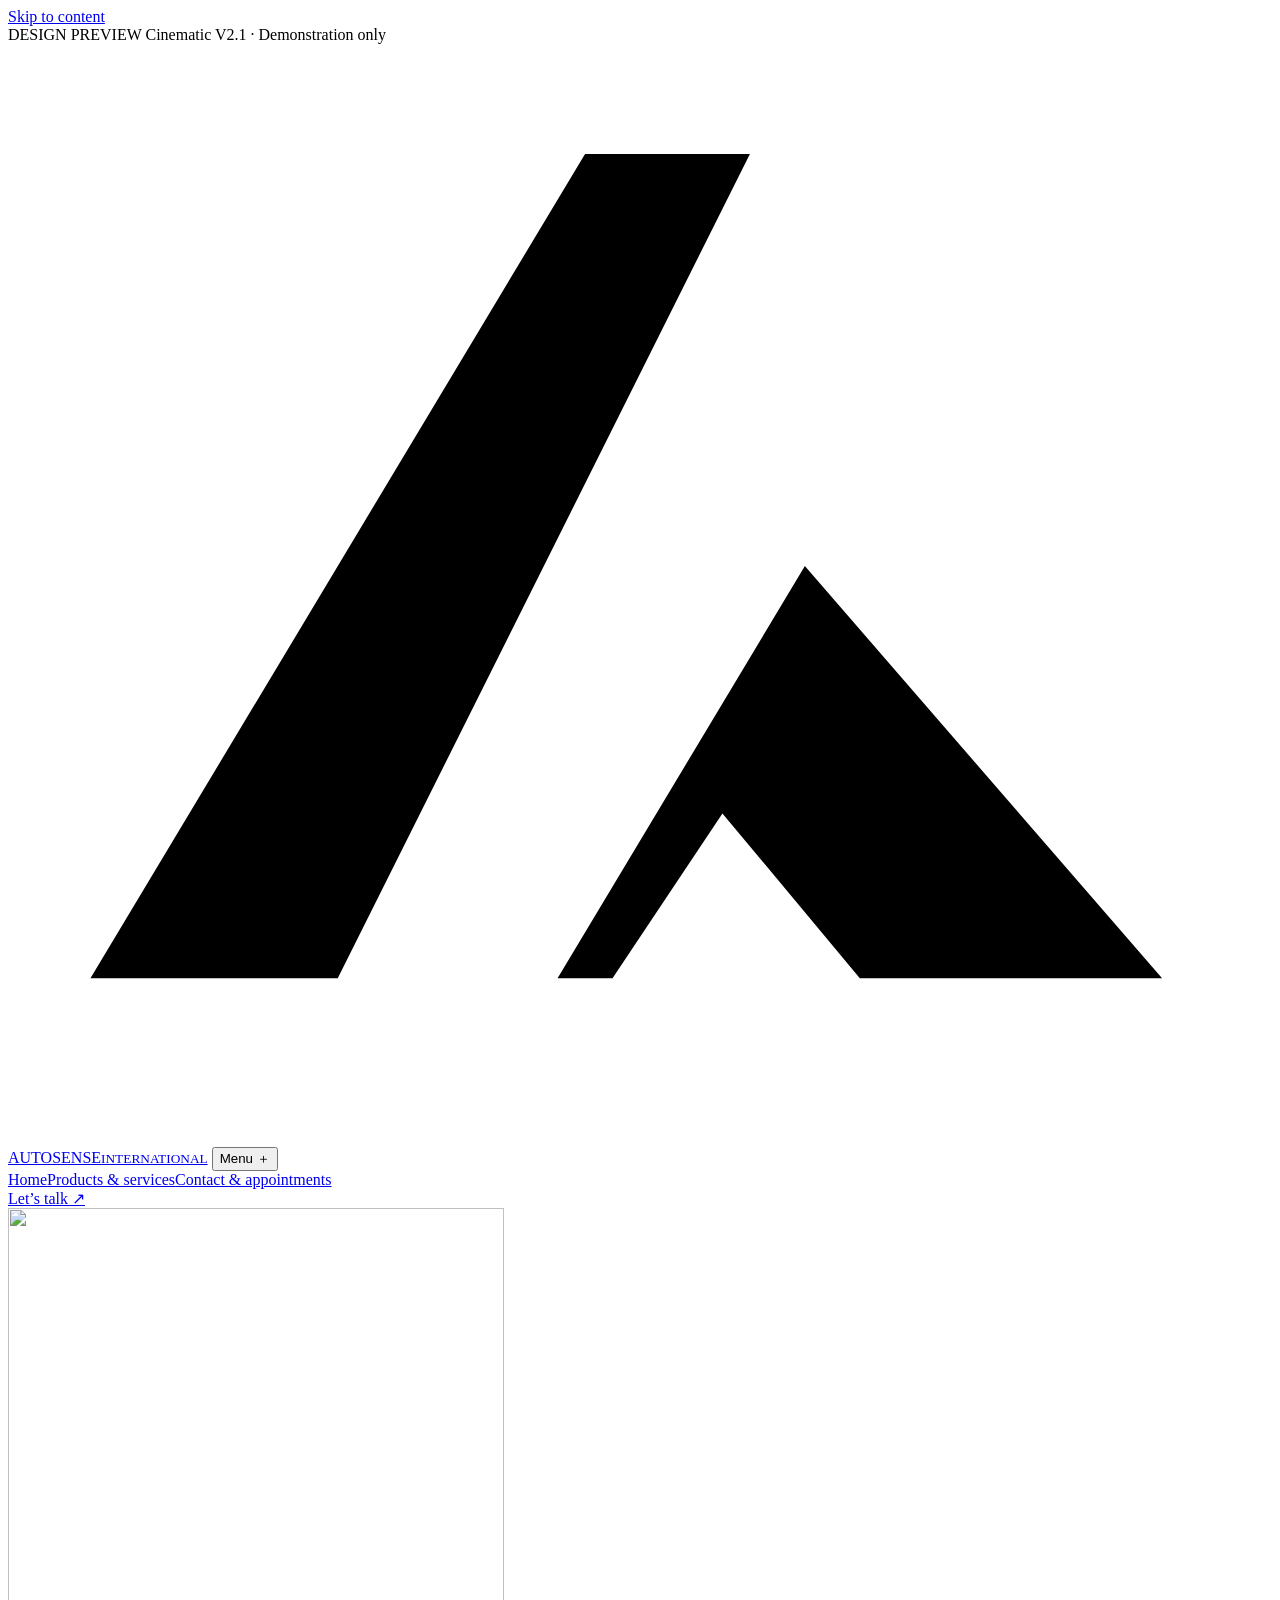
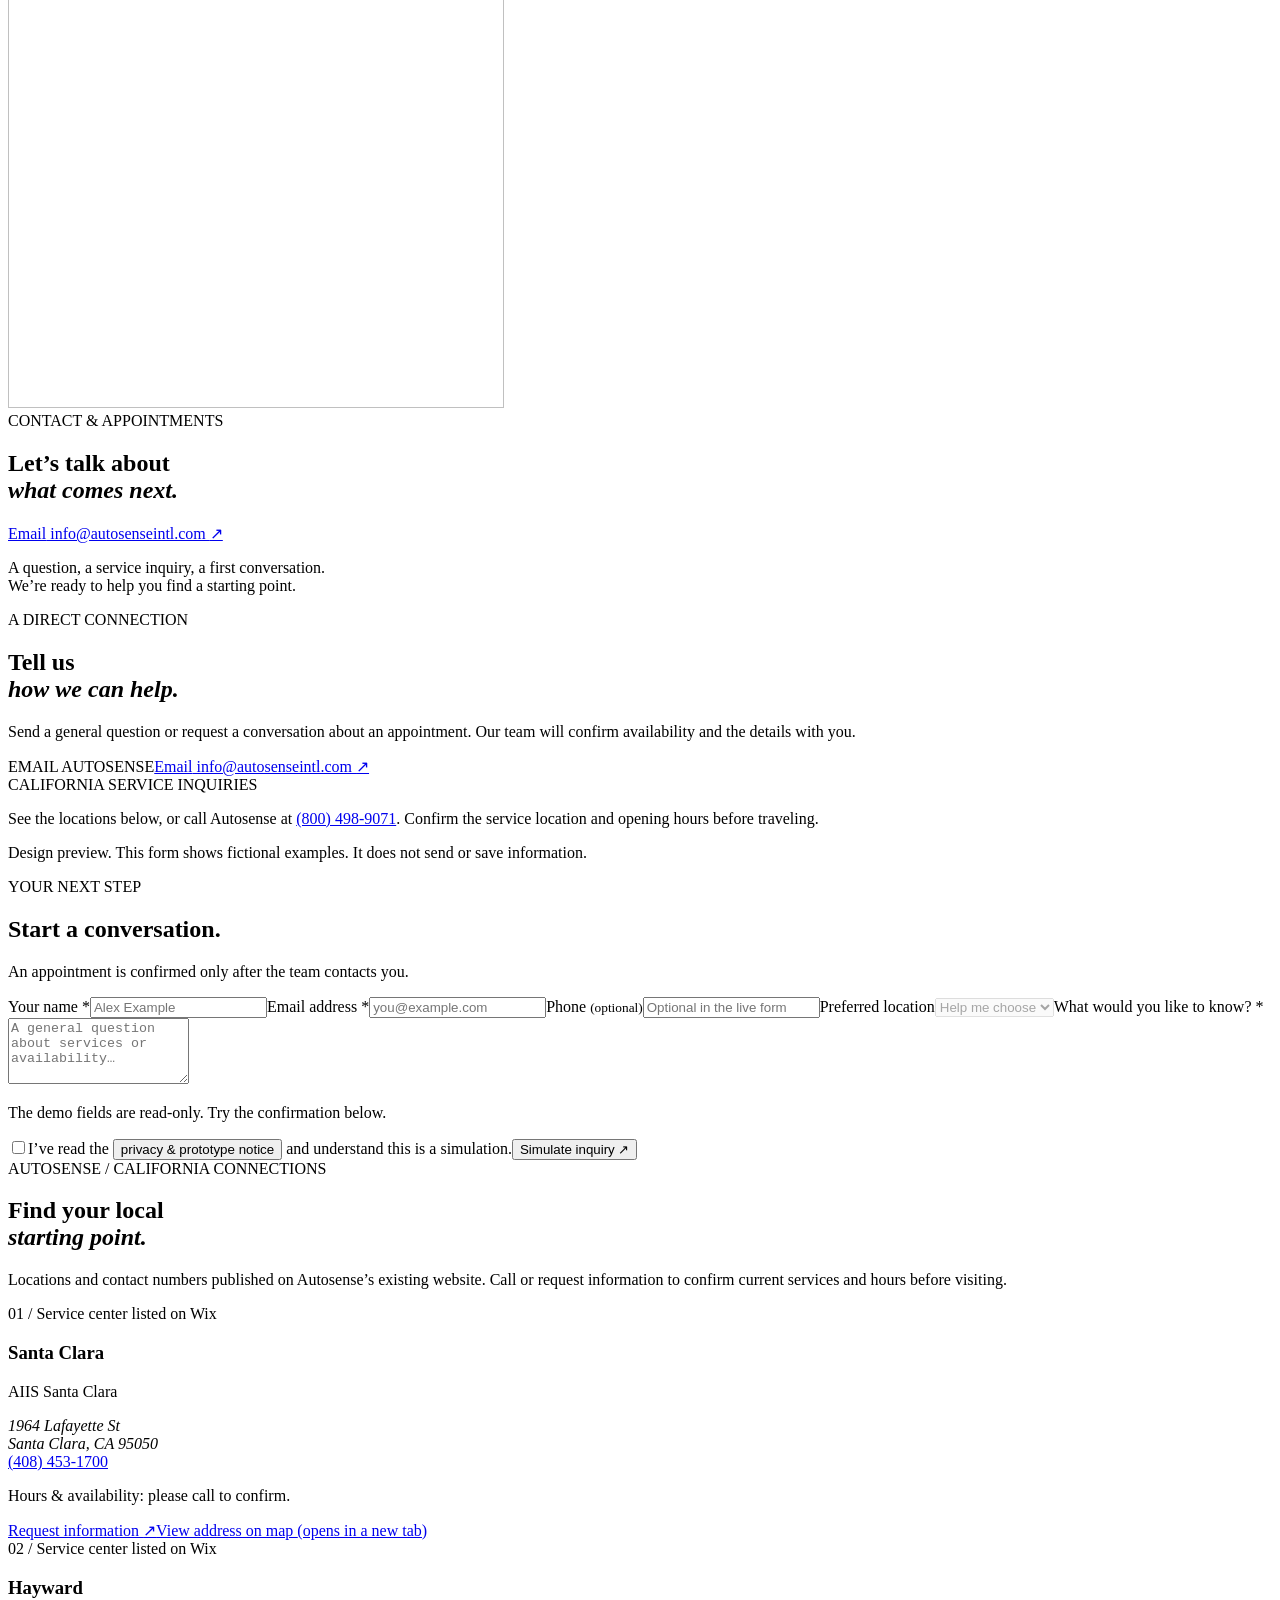
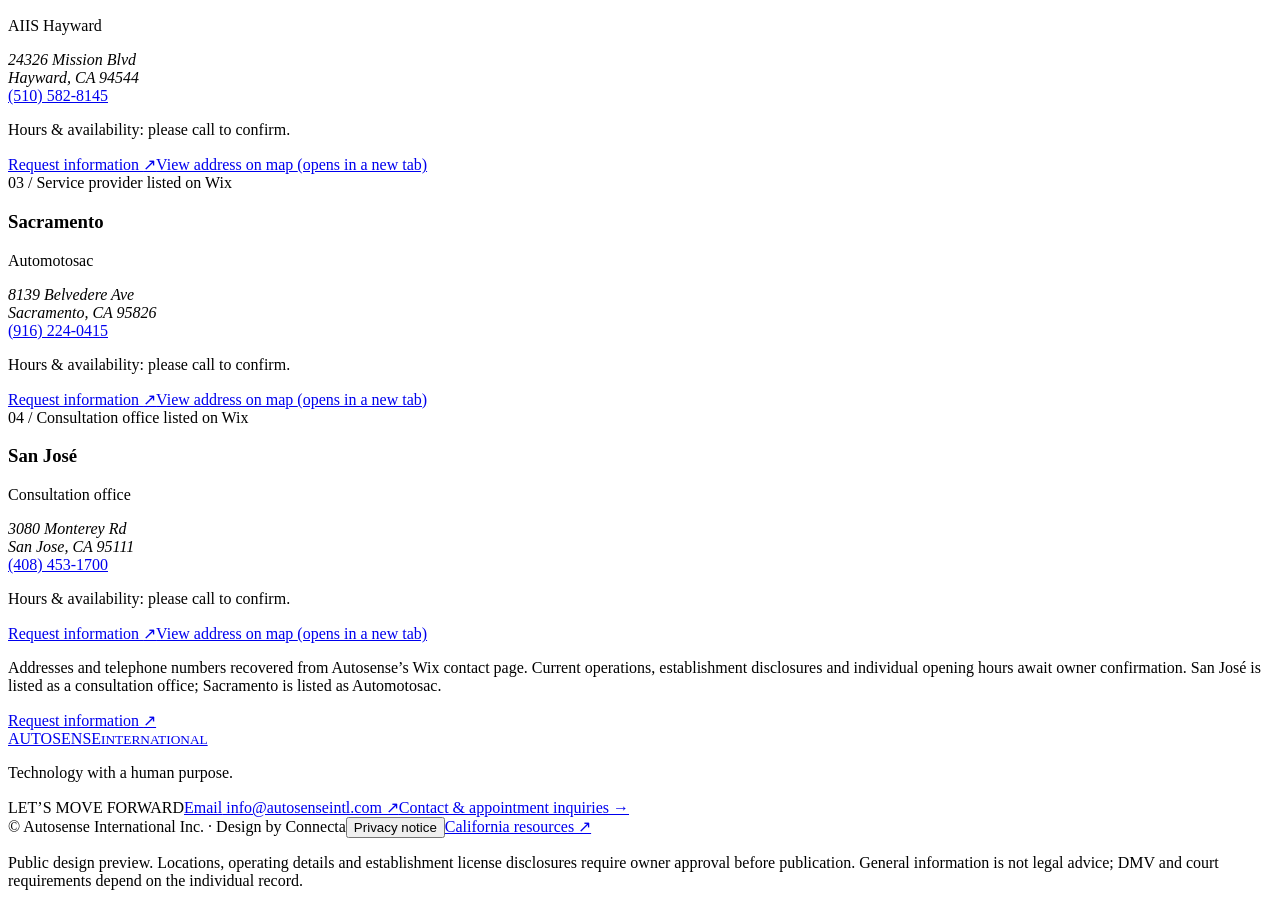
==== contact/index.html @ bc7c47a9 "Publish static Autosense V2.1 design demo from d4d79f1" ====
<!doctype html>
<html lang="en">
<head>
  <meta charset="UTF-8">
  <meta http-equiv="Content-Security-Policy" content="default-src 'self'; img-src 'self'; style-src 'self'; script-src 'self'; connect-src 'none'; form-action 'none'; base-uri 'none'; object-src 'none'">
  <meta name="viewport" content="width=device-width, initial-scale=1">
  <meta name="robots" content="noindex, nofollow">
  <meta name="theme-color" content="#0b1622">
  <meta name="description" content="Send a general service or appointment inquiry to Autosense International. No sensitive documents required.">
  <meta property="og:type" content="website">
  <meta property="og:title" content="Contact & Appointments — Autosense International">
  <meta property="og:description" content="Ignition interlock technology. A personal conversation. A clearer next step.">
  <title>Contact & Appointments — Autosense International</title>
  <link rel="icon" href="/autosense-v21-demo/assets/mark.svg" type="image/svg+xml">
  <link rel="stylesheet" href="/autosense-v21-demo/style.css?v=4">
  <script src="/autosense-v21-demo/demo.js?v=1" type="module"></script>
</head>
<body data-demo-page="contact">
  <a class="skip" href="#main">Skip to content</a>
  <div class="review-bar">DESIGN PREVIEW <span>Cinematic V2.1 · Demonstration only</span></div>
  <header class="site-header">
    <a class="brand" href="/autosense-v21-demo/" aria-label="Autosense International home"><svg viewBox="0 0 46 40" aria-hidden="true"><path d="M3 34 21 4h6L12 34zm17 0 9-15 13 15H31l-5-6-4 6z"/></svg><span>AUTOSENSE<small>INTERNATIONAL</small></span></a>
    <button class="menu-toggle" aria-expanded="false" aria-controls="navigation">Menu <span>＋</span></button>
    <nav id="navigation" aria-label="Main navigation"><a href="/autosense-v21-demo/" data-page="home">Home</a><a href="/autosense-v21-demo/products-services/" data-page="services">Products & services</a><a href="/autosense-v21-demo/contact/" data-page="contact" aria-current="page">Contact & appointments</a></nav>
    <a class="nav-cta" href="/autosense-v21-demo/contact/#inquiry">Let’s talk <span>↗</span></a>
  </header>
  <main id="main" tabindex="-1"><section class="contact-intro page-intro"><div class="contact-visual" aria-hidden="true"><img src="/autosense-v21-demo/assets/device-cutout-v2.png" alt="" width="496" height="800"></div><span class="eyebrow">CONTACT & APPOINTMENTS</span><h1>Let’s talk about<br><em>what comes next.</em></h1><a class="contact-email" href="mailto:info@autosenseintl.com" aria-label="Email Autosense at info@autosenseintl.com"><span class="email-label">Email</span> info@autosenseintl.com <span aria-hidden="true">↗</span></a><p>A question, a service inquiry, a first conversation.<br>We’re ready to help you find a starting point.</p></section><section class="contact-layout section" id="inquiry"><aside><span class="eyebrow">A DIRECT CONNECTION</span><h2>Tell us<br><em>how we can help.</em></h2><p>Send a general question or request a conversation about an appointment. Our team will confirm availability and the details with you.</p><div class="contact-line"><span>EMAIL AUTOSENSE</span><a href="mailto:info@autosenseintl.com" aria-label="Email Autosense at info@autosenseintl.com"><span class="email-label">Email</span> info@autosenseintl.com <span aria-hidden="true">↗</span></a></div><div class="contact-line"><span>CALIFORNIA SERVICE INQUIRIES</span><p>See the locations below, or call Autosense at <a href="tel:+18004989071">(800) 498-9071</a>. Confirm the service location and opening hours before traveling.</p></div><p class="review-inline">Design preview. This form shows fictional examples. It does not send or save information.</p></aside><div class="form-panel"><span class="eyebrow">YOUR NEXT STEP</span><h2>Start a conversation.</h2><p>An appointment is confirmed only after the team contacts you.</p><form id="contact-form"><div class="form-grid"><label>Your name <span>*</span><input readonly autocomplete="off" required minlength="2" maxlength="80" placeholder="Alex Example"></label><label>Email address <span>*</span><input readonly autocomplete="off" type="email" required maxlength="160" placeholder="you@example.com"></label><label>Phone <small>(optional)</small><input readonly autocomplete="off" type="tel" maxlength="30" placeholder="Optional in the live form"></label><label>Preferred location<select disabled><option value="unsure">Help me choose</option value="santa-clara">Santa Clara — confirm availability</option value="hayward">Hayward — confirm availability</option value="sacramento">Sacramento — confirm availability</option value="general">General information</option></select></label><label class="full">What would you like to know? <span>*</span><textarea readonly rows="4" required minlength="10" maxlength="1500" placeholder="A general question about services or availability…"></textarea></label></div><p class="sensitive-note">The demo fields are read-only. Try the confirmation below.</p><label class="consent"><input type="checkbox" required><span>I’ve read the <button type="button" class="text-button" data-dialog="privacy">privacy & prototype notice</button> and understand this is a simulation.</span></label><button class="button dark submit" type="button" id="simulate-inquiry">Simulate inquiry <span aria-hidden="true">↗</span></button><div id="form-status" role="status" aria-live="polite"></div></form></div></section><section class="locations section" id="locations"><span class="eyebrow">AUTOSENSE / CALIFORNIA CONNECTIONS</span><h2>Find your local<br><em>starting point.</em></h2><p class="location-intro">Locations and contact numbers published on Autosense’s existing website. Call or request information to confirm current services and hours before visiting.</p><div class="location-rows"><article><span>01 / Service center listed on Wix</span><h3>Santa Clara</h3><p class="location-name">AIIS Santa Clara</p><address>1964 Lafayette St<br>Santa Clara, CA 95050</address><a class="location-phone" href="tel:+14084531700" aria-label="Call AIIS Santa Clara at (408) 453-1700">(408) 453-1700</a><p class="location-hours">Hours & availability: please call to confirm.</p><div class="location-actions"><a href="/autosense-v21-demo/contact/#inquiry">Request information <span aria-hidden="true">↗</span></a><a href="https://www.google.com/maps/search/?api=1&query=1964%20Lafayette%20St%2C%20Santa%20Clara%2C%20CA%2095050" target="_blank" rel="noopener noreferrer">View address on map <span class="sr-only"> (opens in a new tab)</span></a></div></article><article><span>02 / Service center listed on Wix</span><h3>Hayward</h3><p class="location-name">AIIS Hayward</p><address>24326 Mission Blvd<br>Hayward, CA 94544</address><a class="location-phone" href="tel:+15105828145" aria-label="Call AIIS Hayward at (510) 582-8145">(510) 582-8145</a><p class="location-hours">Hours & availability: please call to confirm.</p><div class="location-actions"><a href="/autosense-v21-demo/contact/#inquiry">Request information <span aria-hidden="true">↗</span></a><a href="https://www.google.com/maps/search/?api=1&query=24326%20Mission%20Blvd%2C%20Hayward%2C%20CA%2094544" target="_blank" rel="noopener noreferrer">View address on map <span class="sr-only"> (opens in a new tab)</span></a></div></article><article><span>03 / Service provider listed on Wix</span><h3>Sacramento</h3><p class="location-name">Automotosac</p><address>8139 Belvedere Ave<br>Sacramento, CA 95826</address><a class="location-phone" href="tel:+19162240415" aria-label="Call Automotosac at (916) 224-0415">(916) 224-0415</a><p class="location-hours">Hours & availability: please call to confirm.</p><div class="location-actions"><a href="/autosense-v21-demo/contact/#inquiry">Request information <span aria-hidden="true">↗</span></a><a href="https://www.google.com/maps/search/?api=1&query=8139%20Belvedere%20Ave%2C%20Sacramento%2C%20CA%2095826" target="_blank" rel="noopener noreferrer">View address on map <span class="sr-only"> (opens in a new tab)</span></a></div></article><article><span>04 / Consultation office listed on Wix</span><h3>San José</h3><p class="location-name">Consultation office</p><address>3080 Monterey Rd<br>San Jose, CA 95111</address><a class="location-phone" href="tel:+14084531700" aria-label="Call Consultation office at (408) 453-1700">(408) 453-1700</a><p class="location-hours">Hours & availability: please call to confirm.</p><div class="location-actions"><a href="/autosense-v21-demo/contact/#inquiry">Request information <span aria-hidden="true">↗</span></a><a href="https://www.google.com/maps/search/?api=1&query=3080%20Monterey%20Rd%2C%20San%20Jose%2C%20CA%2095111" target="_blank" rel="noopener noreferrer">View address on map <span class="sr-only"> (opens in a new tab)</span></a></div></article></div><p class="fine-print">Addresses and telephone numbers recovered from Autosense’s Wix contact page. Current operations, establishment disclosures and individual opening hours await owner confirmation. San José is listed as a consultation office; Sacramento is listed as Automotosac.</p><a class="inline-link" href="/autosense-v21-demo/contact/#inquiry">Request information <span aria-hidden="true">↗</span></a></section></main>
  <footer class="footer">
    <div class="footer-top"><div><a class="brand" href="/autosense-v21-demo/">AUTOSENSE<small>INTERNATIONAL</small></a><p>Technology with a human purpose.</p></div><div><span class="eyebrow">LET’S MOVE FORWARD</span><a class="footer-mail" href="mailto:info@autosenseintl.com" aria-label="Email Autosense at info@autosenseintl.com"><span class="email-label">Email</span> info@autosenseintl.com ↗</a><a class="footer-contact" href="/autosense-v21-demo/contact/#inquiry">Contact & appointment inquiries →</a></div></div>
    <div class="footer-bottom"><span>© <span id="year"></span> Autosense International Inc. · Design by Connecta</span><button class="text-button" data-dialog="privacy">Privacy notice</button><a href="/autosense-v21-demo/products-services/#california">California resources ↗</a></div>
    <p class="review-note">Public design preview. Locations, operating details and establishment license disclosures require owner approval before publication. General information is not legal advice; DMV and court requirements depend on the individual record.</p>
  </footer>
  <dialog id="privacy"><button class="dialog-close" aria-label="Close privacy notice">×</button><span class="eyebrow">YOUR INFORMATION</span><h2>A simple first conversation.</h2><p>This preview does not accept contact details. The form uses fictional examples and does not save or send inquiries.</p><p>The fields show examples only. For a real inquiry, use the published contact options.</p><p>No analytics or advertising trackers are installed.</p></dialog>
  <noscript><p class="noscript">You can browse this preview without JavaScript. Enable JavaScript to try the animation or simulate the form.</p></noscript>
</body>
</html>
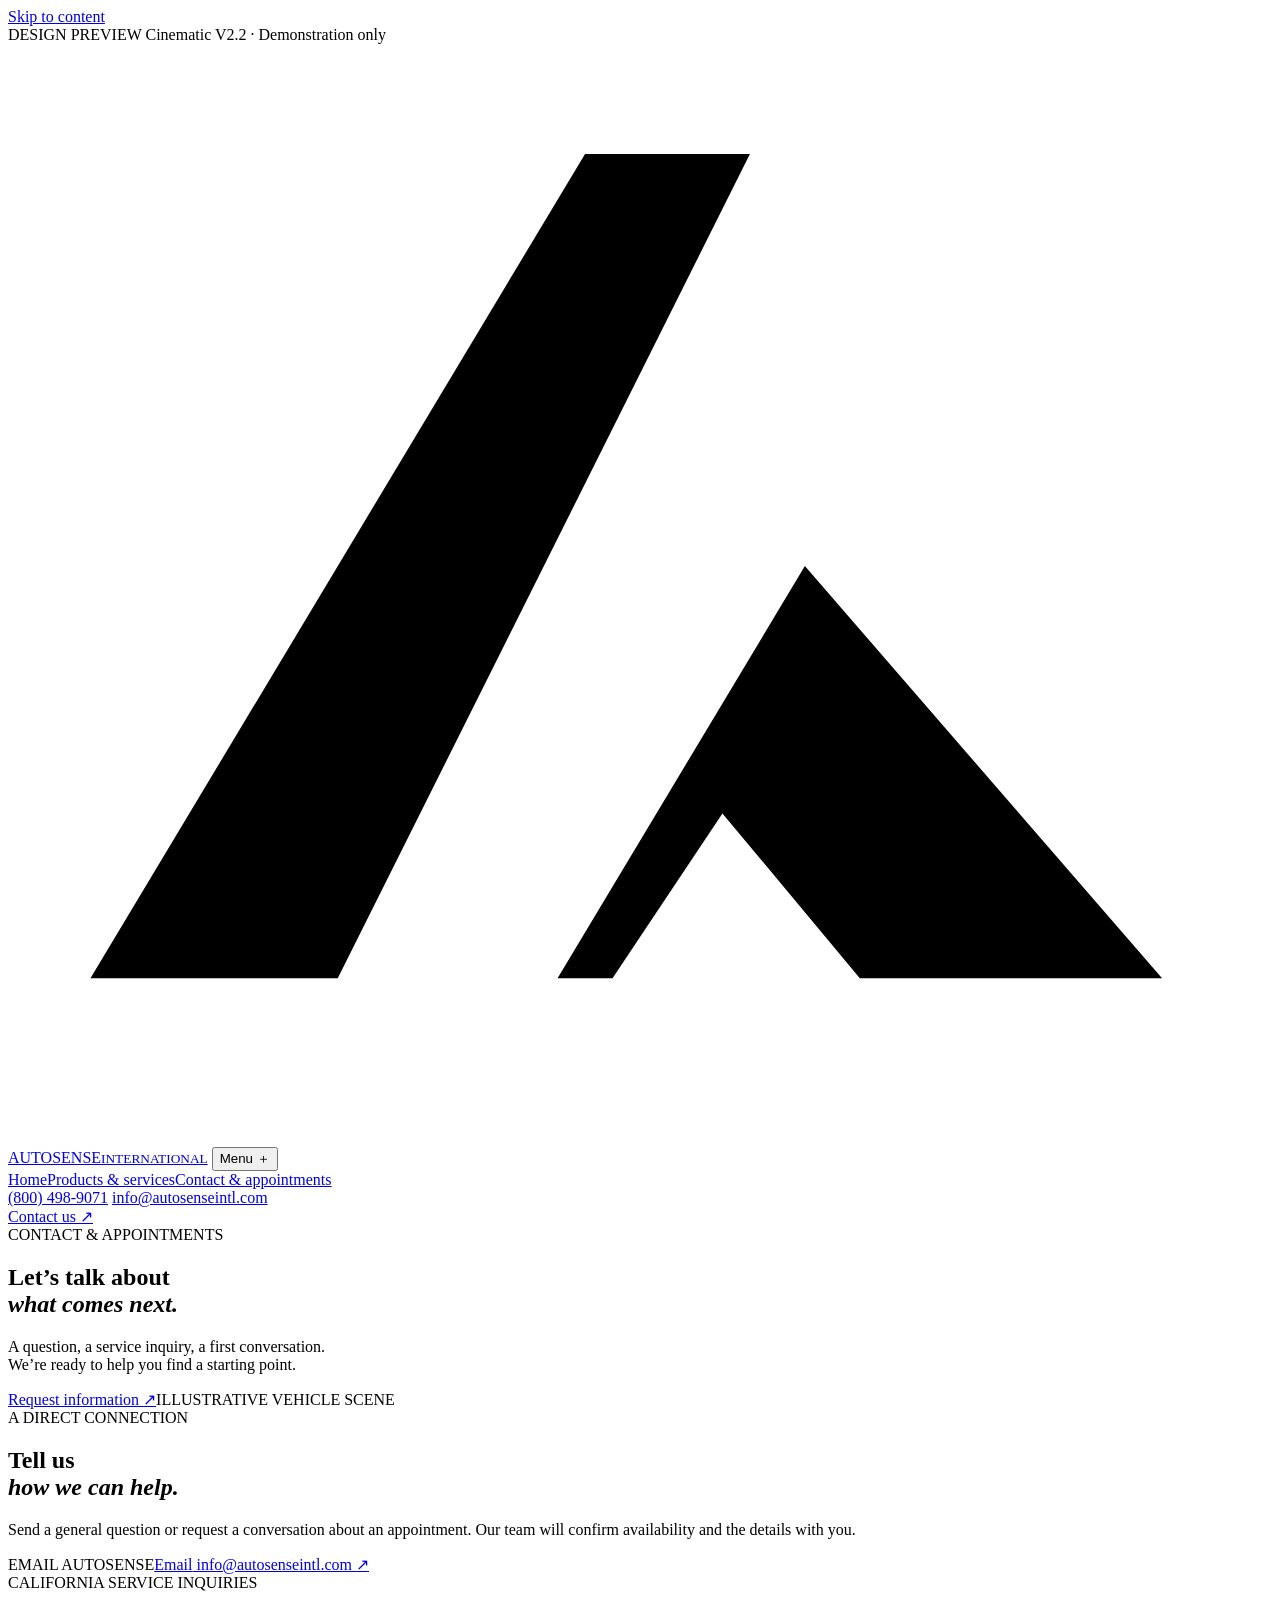
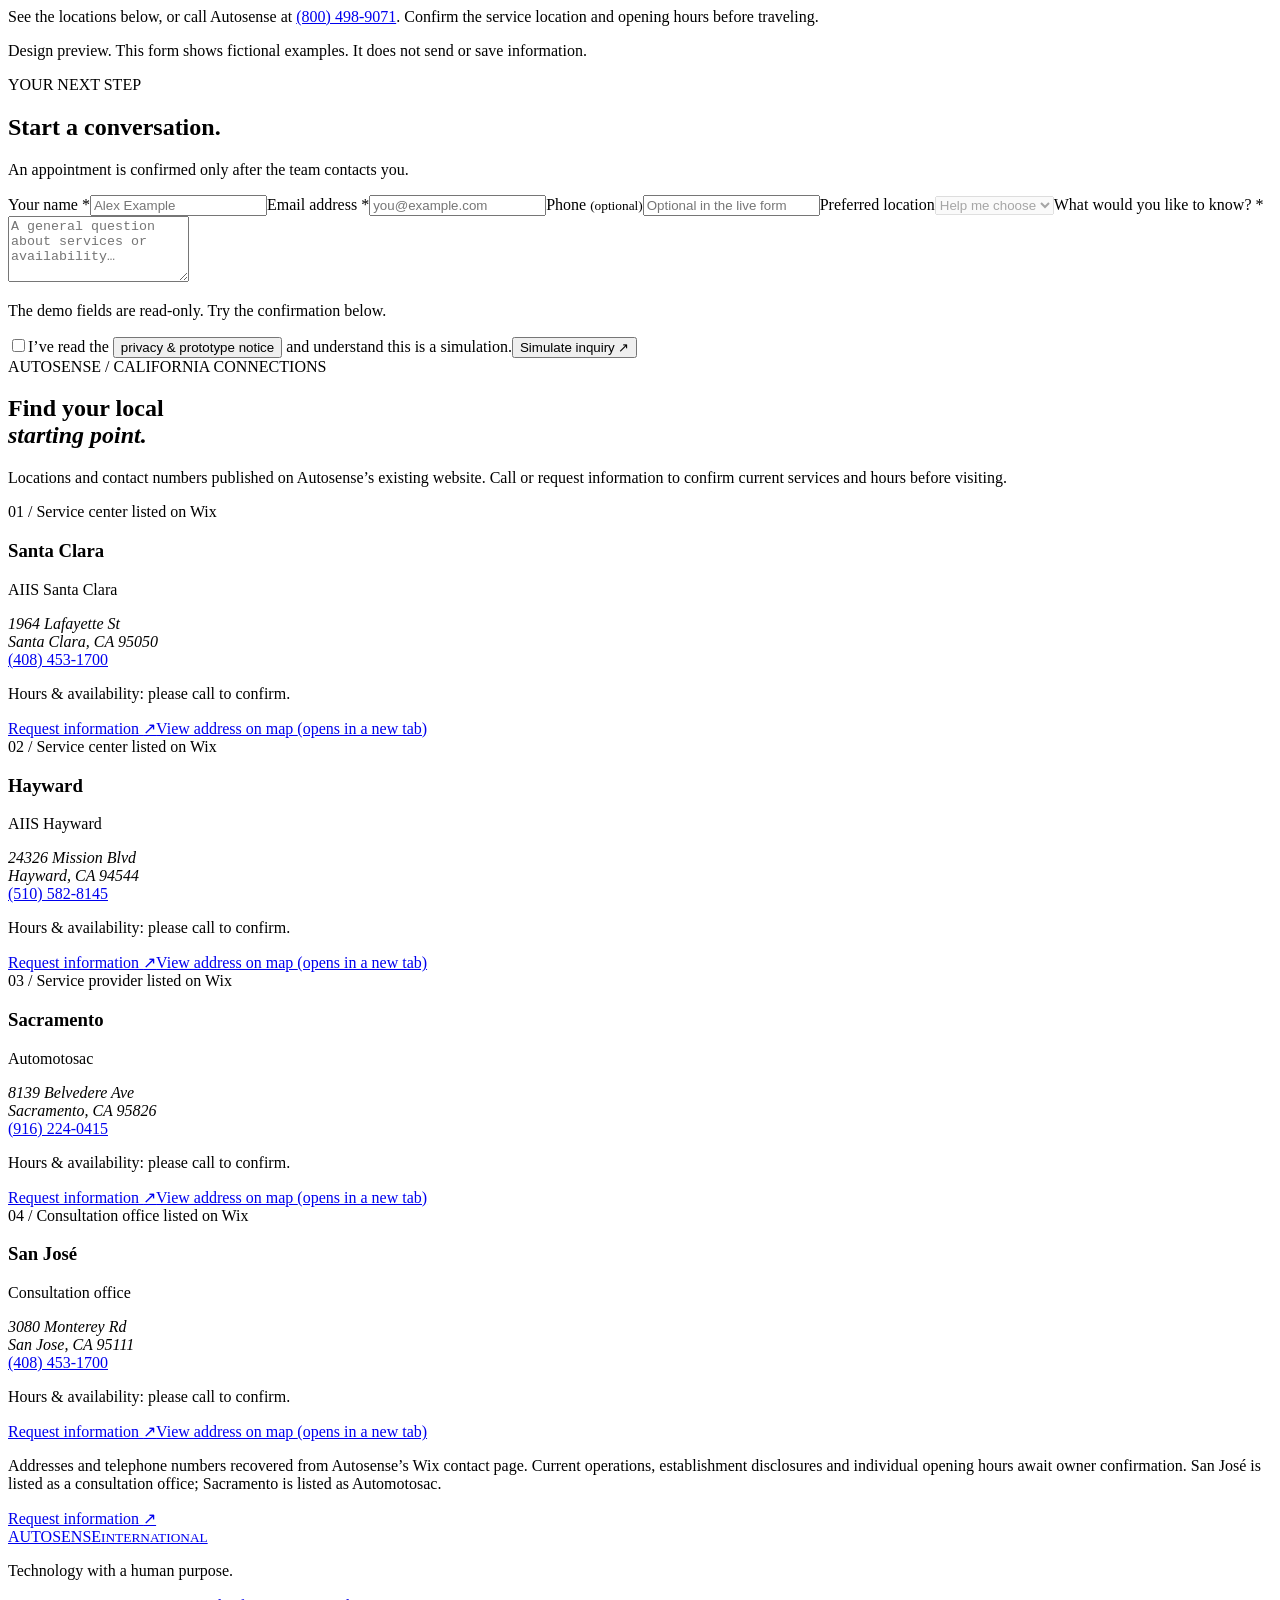
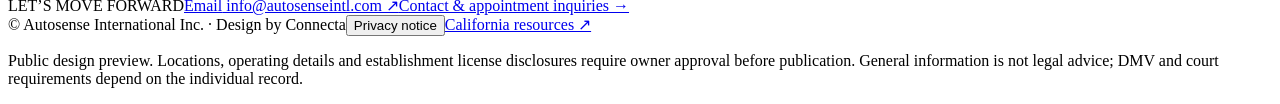
==== commit a31c2138: "Update Autosense public demo to V2.2 from b35ba25" ====
--- a/contact/index.html
+++ b/contact/index.html
@@ -12,19 +12,23 @@
   <meta property="og:description" content="Ignition interlock technology. A personal conversation. A clearer next step.">
   <title>Contact & Appointments — Autosense International</title>
   <link rel="icon" href="/autosense-v21-demo/assets/mark.svg" type="image/svg+xml">
-  <link rel="stylesheet" href="/autosense-v21-demo/style.css?v=4">
-  <script src="/autosense-v21-demo/demo.js?v=1" type="module"></script>
+  <link rel="stylesheet" href="/autosense-v21-demo/style.css?v=5">
+  <script src="/autosense-v21-demo/demo.js?v=2" type="module"></script>
 </head>
 <body data-demo-page="contact">
   <a class="skip" href="#main">Skip to content</a>
-  <div class="review-bar">DESIGN PREVIEW <span>Cinematic V2.1 · Demonstration only</span></div>
+  <div class="review-bar">DESIGN PREVIEW <span>Cinematic V2.2 · Demonstration only</span></div>
   <header class="site-header">
     <a class="brand" href="/autosense-v21-demo/" aria-label="Autosense International home"><svg viewBox="0 0 46 40" aria-hidden="true"><path d="M3 34 21 4h6L12 34zm17 0 9-15 13 15H31l-5-6-4 6z"/></svg><span>AUTOSENSE<small>INTERNATIONAL</small></span></a>
-    <button class="menu-toggle" aria-expanded="false" aria-controls="navigation">Menu <span>＋</span></button>
+    <button class="menu-toggle" aria-expanded="false" aria-controls="navigation">Menu <span aria-hidden="true">＋</span></button>
     <nav id="navigation" aria-label="Main navigation"><a href="/autosense-v21-demo/" data-page="home">Home</a><a href="/autosense-v21-demo/products-services/" data-page="services">Products & services</a><a href="/autosense-v21-demo/contact/" data-page="contact" aria-current="page">Contact & appointments</a></nav>
-    <a class="nav-cta" href="/autosense-v21-demo/contact/#inquiry">Let’s talk <span>↗</span></a>
+    <div class="header-contact" aria-label="Contact Autosense">
+      <a href="tel:+18004989071" aria-label="Call Autosense at (800) 498-9071">(800) 498-9071</a>
+      <a href="mailto:info@autosenseintl.com" aria-label="Email Autosense at info@autosenseintl.com">info@autosenseintl.com</a>
+    </div>
+    <a class="nav-cta button" href="/autosense-v21-demo/contact/#inquiry">Contact us <span aria-hidden="true">↗</span></a>
   </header>
-  <main id="main" tabindex="-1"><section class="contact-intro page-intro"><div class="contact-visual" aria-hidden="true"><img src="/autosense-v21-demo/assets/device-cutout-v2.png" alt="" width="496" height="800"></div><span class="eyebrow">CONTACT & APPOINTMENTS</span><h1>Let’s talk about<br><em>what comes next.</em></h1><a class="contact-email" href="mailto:info@autosenseintl.com" aria-label="Email Autosense at info@autosenseintl.com"><span class="email-label">Email</span> info@autosenseintl.com <span aria-hidden="true">↗</span></a><p>A question, a service inquiry, a first conversation.<br>We’re ready to help you find a starting point.</p></section><section class="contact-layout section" id="inquiry"><aside><span class="eyebrow">A DIRECT CONNECTION</span><h2>Tell us<br><em>how we can help.</em></h2><p>Send a general question or request a conversation about an appointment. Our team will confirm availability and the details with you.</p><div class="contact-line"><span>EMAIL AUTOSENSE</span><a href="mailto:info@autosenseintl.com" aria-label="Email Autosense at info@autosenseintl.com"><span class="email-label">Email</span> info@autosenseintl.com <span aria-hidden="true">↗</span></a></div><div class="contact-line"><span>CALIFORNIA SERVICE INQUIRIES</span><p>See the locations below, or call Autosense at <a href="tel:+18004989071">(800) 498-9071</a>. Confirm the service location and opening hours before traveling.</p></div><p class="review-inline">Design preview. This form shows fictional examples. It does not send or save information.</p></aside><div class="form-panel"><span class="eyebrow">YOUR NEXT STEP</span><h2>Start a conversation.</h2><p>An appointment is confirmed only after the team contacts you.</p><form id="contact-form"><div class="form-grid"><label>Your name <span>*</span><input readonly autocomplete="off" required minlength="2" maxlength="80" placeholder="Alex Example"></label><label>Email address <span>*</span><input readonly autocomplete="off" type="email" required maxlength="160" placeholder="you@example.com"></label><label>Phone <small>(optional)</small><input readonly autocomplete="off" type="tel" maxlength="30" placeholder="Optional in the live form"></label><label>Preferred location<select disabled><option value="unsure">Help me choose</option value="santa-clara">Santa Clara — confirm availability</option value="hayward">Hayward — confirm availability</option value="sacramento">Sacramento — confirm availability</option value="general">General information</option></select></label><label class="full">What would you like to know? <span>*</span><textarea readonly rows="4" required minlength="10" maxlength="1500" placeholder="A general question about services or availability…"></textarea></label></div><p class="sensitive-note">The demo fields are read-only. Try the confirmation below.</p><label class="consent"><input type="checkbox" required><span>I’ve read the <button type="button" class="text-button" data-dialog="privacy">privacy & prototype notice</button> and understand this is a simulation.</span></label><button class="button dark submit" type="button" id="simulate-inquiry">Simulate inquiry <span aria-hidden="true">↗</span></button><div id="form-status" role="status" aria-live="polite"></div></form></div></section><section class="locations section" id="locations"><span class="eyebrow">AUTOSENSE / CALIFORNIA CONNECTIONS</span><h2>Find your local<br><em>starting point.</em></h2><p class="location-intro">Locations and contact numbers published on Autosense’s existing website. Call or request information to confirm current services and hours before visiting.</p><div class="location-rows"><article><span>01 / Service center listed on Wix</span><h3>Santa Clara</h3><p class="location-name">AIIS Santa Clara</p><address>1964 Lafayette St<br>Santa Clara, CA 95050</address><a class="location-phone" href="tel:+14084531700" aria-label="Call AIIS Santa Clara at (408) 453-1700">(408) 453-1700</a><p class="location-hours">Hours & availability: please call to confirm.</p><div class="location-actions"><a href="/autosense-v21-demo/contact/#inquiry">Request information <span aria-hidden="true">↗</span></a><a href="https://www.google.com/maps/search/?api=1&query=1964%20Lafayette%20St%2C%20Santa%20Clara%2C%20CA%2095050" target="_blank" rel="noopener noreferrer">View address on map <span class="sr-only"> (opens in a new tab)</span></a></div></article><article><span>02 / Service center listed on Wix</span><h3>Hayward</h3><p class="location-name">AIIS Hayward</p><address>24326 Mission Blvd<br>Hayward, CA 94544</address><a class="location-phone" href="tel:+15105828145" aria-label="Call AIIS Hayward at (510) 582-8145">(510) 582-8145</a><p class="location-hours">Hours & availability: please call to confirm.</p><div class="location-actions"><a href="/autosense-v21-demo/contact/#inquiry">Request information <span aria-hidden="true">↗</span></a><a href="https://www.google.com/maps/search/?api=1&query=24326%20Mission%20Blvd%2C%20Hayward%2C%20CA%2094544" target="_blank" rel="noopener noreferrer">View address on map <span class="sr-only"> (opens in a new tab)</span></a></div></article><article><span>03 / Service provider listed on Wix</span><h3>Sacramento</h3><p class="location-name">Automotosac</p><address>8139 Belvedere Ave<br>Sacramento, CA 95826</address><a class="location-phone" href="tel:+19162240415" aria-label="Call Automotosac at (916) 224-0415">(916) 224-0415</a><p class="location-hours">Hours & availability: please call to confirm.</p><div class="location-actions"><a href="/autosense-v21-demo/contact/#inquiry">Request information <span aria-hidden="true">↗</span></a><a href="https://www.google.com/maps/search/?api=1&query=8139%20Belvedere%20Ave%2C%20Sacramento%2C%20CA%2095826" target="_blank" rel="noopener noreferrer">View address on map <span class="sr-only"> (opens in a new tab)</span></a></div></article><article><span>04 / Consultation office listed on Wix</span><h3>San José</h3><p class="location-name">Consultation office</p><address>3080 Monterey Rd<br>San Jose, CA 95111</address><a class="location-phone" href="tel:+14084531700" aria-label="Call Consultation office at (408) 453-1700">(408) 453-1700</a><p class="location-hours">Hours & availability: please call to confirm.</p><div class="location-actions"><a href="/autosense-v21-demo/contact/#inquiry">Request information <span aria-hidden="true">↗</span></a><a href="https://www.google.com/maps/search/?api=1&query=3080%20Monterey%20Rd%2C%20San%20Jose%2C%20CA%2095111" target="_blank" rel="noopener noreferrer">View address on map <span class="sr-only"> (opens in a new tab)</span></a></div></article></div><p class="fine-print">Addresses and telephone numbers recovered from Autosense’s Wix contact page. Current operations, establishment disclosures and individual opening hours await owner confirmation. San José is listed as a consultation office; Sacramento is listed as Automotosac.</p><a class="inline-link" href="/autosense-v21-demo/contact/#inquiry">Request information <span aria-hidden="true">↗</span></a></section></main>
+  <main id="main" tabindex="-1"><section class="contact-intro page-intro"><div class="contact-visual" aria-hidden="true"></div><span class="eyebrow">CONTACT & APPOINTMENTS</span><h1>Let’s talk about<br><em>what comes next.</em></h1><p>A question, a service inquiry, a first conversation.<br>We’re ready to help you find a starting point.</p><a class="button" href="/autosense-v21-demo/contact/#inquiry">Request information <span aria-hidden="true">↗</span></a><span class="contact-scene-label">ILLUSTRATIVE VEHICLE SCENE</span></section><section class="contact-layout section"><aside><span class="eyebrow">A DIRECT CONNECTION</span><h2>Tell us<br><em>how we can help.</em></h2><p>Send a general question or request a conversation about an appointment. Our team will confirm availability and the details with you.</p><div class="contact-line"><span>EMAIL AUTOSENSE</span><a href="mailto:info@autosenseintl.com" aria-label="Email Autosense at info@autosenseintl.com"><span class="email-label">Email</span> info@autosenseintl.com <span aria-hidden="true">↗</span></a></div><div class="contact-line"><span>CALIFORNIA SERVICE INQUIRIES</span><p>See the locations below, or call Autosense at <a href="tel:+18004989071">(800) 498-9071</a>. Confirm the service location and opening hours before traveling.</p></div><p class="review-inline">Design preview. This form shows fictional examples. It does not send or save information.</p></aside><div class="form-panel" id="inquiry" tabindex="-1"><span class="eyebrow">YOUR NEXT STEP</span><h2>Start a conversation.</h2><p>An appointment is confirmed only after the team contacts you.</p><form id="contact-form"><div class="form-grid"><label>Your name <span>*</span><input readonly autocomplete="off" required minlength="2" maxlength="80" placeholder="Alex Example"></label><label>Email address <span>*</span><input readonly autocomplete="off" type="email" required maxlength="160" placeholder="you@example.com"></label><label>Phone <small>(optional)</small><input readonly autocomplete="off" type="tel" maxlength="30" placeholder="Optional in the live form"></label><label>Preferred location<select disabled><option value="unsure">Help me choose</option value="santa-clara">Santa Clara — confirm availability</option value="hayward">Hayward — confirm availability</option value="sacramento">Sacramento — confirm availability</option value="general">General information</option></select></label><label class="full">What would you like to know? <span>*</span><textarea readonly rows="4" required minlength="10" maxlength="1500" placeholder="A general question about services or availability…"></textarea></label></div><p class="sensitive-note">The demo fields are read-only. Try the confirmation below.</p><label class="consent"><input type="checkbox" required><span>I’ve read the <button type="button" class="text-button" data-dialog="privacy">privacy & prototype notice</button> and understand this is a simulation.</span></label><button class="button dark submit" type="button" id="simulate-inquiry">Simulate inquiry <span aria-hidden="true">↗</span></button><div id="form-status" role="status" aria-live="polite"></div></form></div></section><section class="locations section" id="locations"><span class="eyebrow">AUTOSENSE / CALIFORNIA CONNECTIONS</span><h2>Find your local<br><em>starting point.</em></h2><p class="location-intro">Locations and contact numbers published on Autosense’s existing website. Call or request information to confirm current services and hours before visiting.</p><div class="location-rows"><article><span>01 / Service center listed on Wix</span><h3>Santa Clara</h3><p class="location-name">AIIS Santa Clara</p><address>1964 Lafayette St<br>Santa Clara, CA 95050</address><a class="location-phone" href="tel:+14084531700" aria-label="Call AIIS Santa Clara at (408) 453-1700">(408) 453-1700</a><p class="location-hours">Hours & availability: please call to confirm.</p><div class="location-actions"><a class="button outline" href="/autosense-v21-demo/contact/#inquiry">Request information <span aria-hidden="true">↗</span></a><a href="https://www.google.com/maps/search/?api=1&query=1964%20Lafayette%20St%2C%20Santa%20Clara%2C%20CA%2095050" target="_blank" rel="noopener noreferrer">View address on map <span class="sr-only"> (opens in a new tab)</span></a></div></article><article><span>02 / Service center listed on Wix</span><h3>Hayward</h3><p class="location-name">AIIS Hayward</p><address>24326 Mission Blvd<br>Hayward, CA 94544</address><a class="location-phone" href="tel:+15105828145" aria-label="Call AIIS Hayward at (510) 582-8145">(510) 582-8145</a><p class="location-hours">Hours & availability: please call to confirm.</p><div class="location-actions"><a class="button outline" href="/autosense-v21-demo/contact/#inquiry">Request information <span aria-hidden="true">↗</span></a><a href="https://www.google.com/maps/search/?api=1&query=24326%20Mission%20Blvd%2C%20Hayward%2C%20CA%2094544" target="_blank" rel="noopener noreferrer">View address on map <span class="sr-only"> (opens in a new tab)</span></a></div></article><article><span>03 / Service provider listed on Wix</span><h3>Sacramento</h3><p class="location-name">Automotosac</p><address>8139 Belvedere Ave<br>Sacramento, CA 95826</address><a class="location-phone" href="tel:+19162240415" aria-label="Call Automotosac at (916) 224-0415">(916) 224-0415</a><p class="location-hours">Hours & availability: please call to confirm.</p><div class="location-actions"><a class="button outline" href="/autosense-v21-demo/contact/#inquiry">Request information <span aria-hidden="true">↗</span></a><a href="https://www.google.com/maps/search/?api=1&query=8139%20Belvedere%20Ave%2C%20Sacramento%2C%20CA%2095826" target="_blank" rel="noopener noreferrer">View address on map <span class="sr-only"> (opens in a new tab)</span></a></div></article><article><span>04 / Consultation office listed on Wix</span><h3>San José</h3><p class="location-name">Consultation office</p><address>3080 Monterey Rd<br>San Jose, CA 95111</address><a class="location-phone" href="tel:+14084531700" aria-label="Call Consultation office at (408) 453-1700">(408) 453-1700</a><p class="location-hours">Hours & availability: please call to confirm.</p><div class="location-actions"><a class="button outline" href="/autosense-v21-demo/contact/#inquiry">Request information <span aria-hidden="true">↗</span></a><a href="https://www.google.com/maps/search/?api=1&query=3080%20Monterey%20Rd%2C%20San%20Jose%2C%20CA%2095111" target="_blank" rel="noopener noreferrer">View address on map <span class="sr-only"> (opens in a new tab)</span></a></div></article></div><p class="fine-print">Addresses and telephone numbers recovered from Autosense’s Wix contact page. Current operations, establishment disclosures and individual opening hours await owner confirmation. San José is listed as a consultation office; Sacramento is listed as Automotosac.</p><a class="button outline" href="/autosense-v21-demo/contact/#inquiry">Request information <span aria-hidden="true">↗</span></a></section></main>
   <footer class="footer">
     <div class="footer-top"><div><a class="brand" href="/autosense-v21-demo/">AUTOSENSE<small>INTERNATIONAL</small></a><p>Technology with a human purpose.</p></div><div><span class="eyebrow">LET’S MOVE FORWARD</span><a class="footer-mail" href="mailto:info@autosenseintl.com" aria-label="Email Autosense at info@autosenseintl.com"><span class="email-label">Email</span> info@autosenseintl.com ↗</a><a class="footer-contact" href="/autosense-v21-demo/contact/#inquiry">Contact & appointment inquiries →</a></div></div>
     <div class="footer-bottom"><span>© <span id="year"></span> Autosense International Inc. · Design by Connecta</span><button class="text-button" data-dialog="privacy">Privacy notice</button><a href="/autosense-v21-demo/products-services/#california">California resources ↗</a></div>
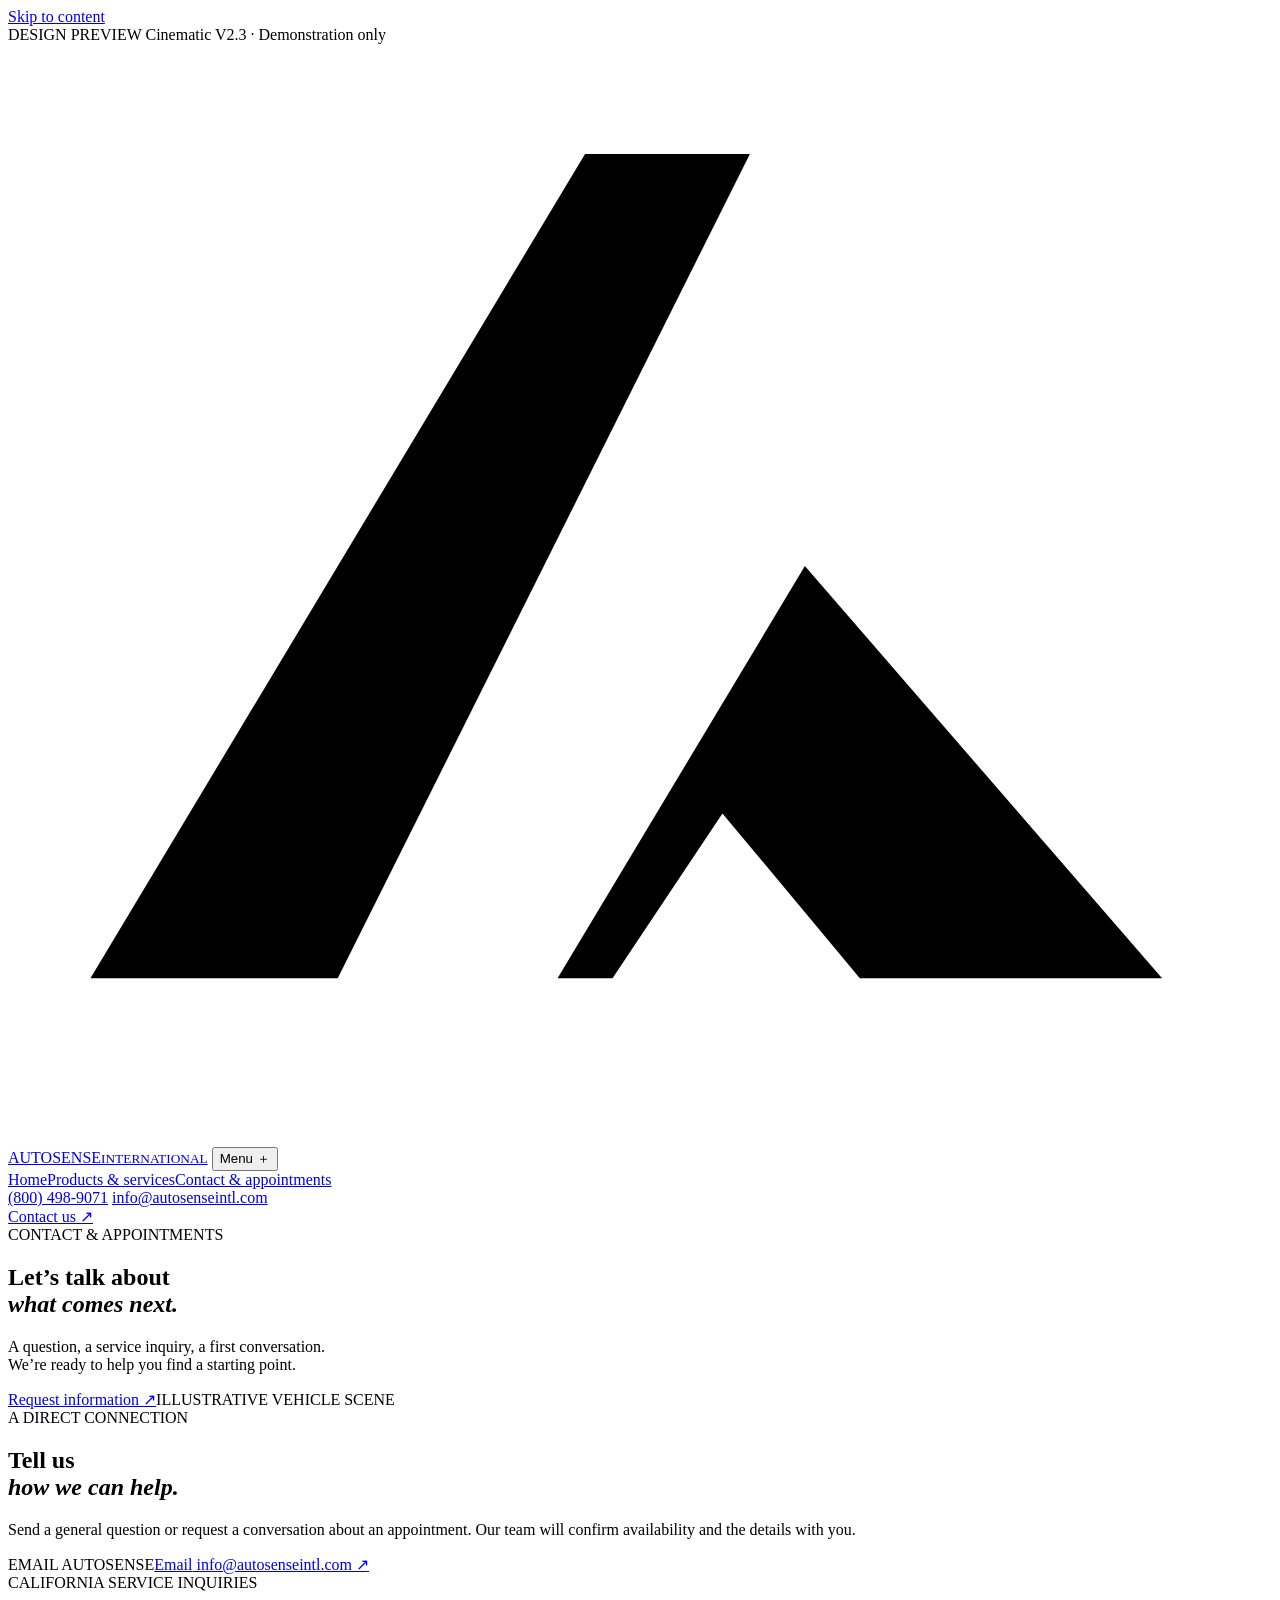
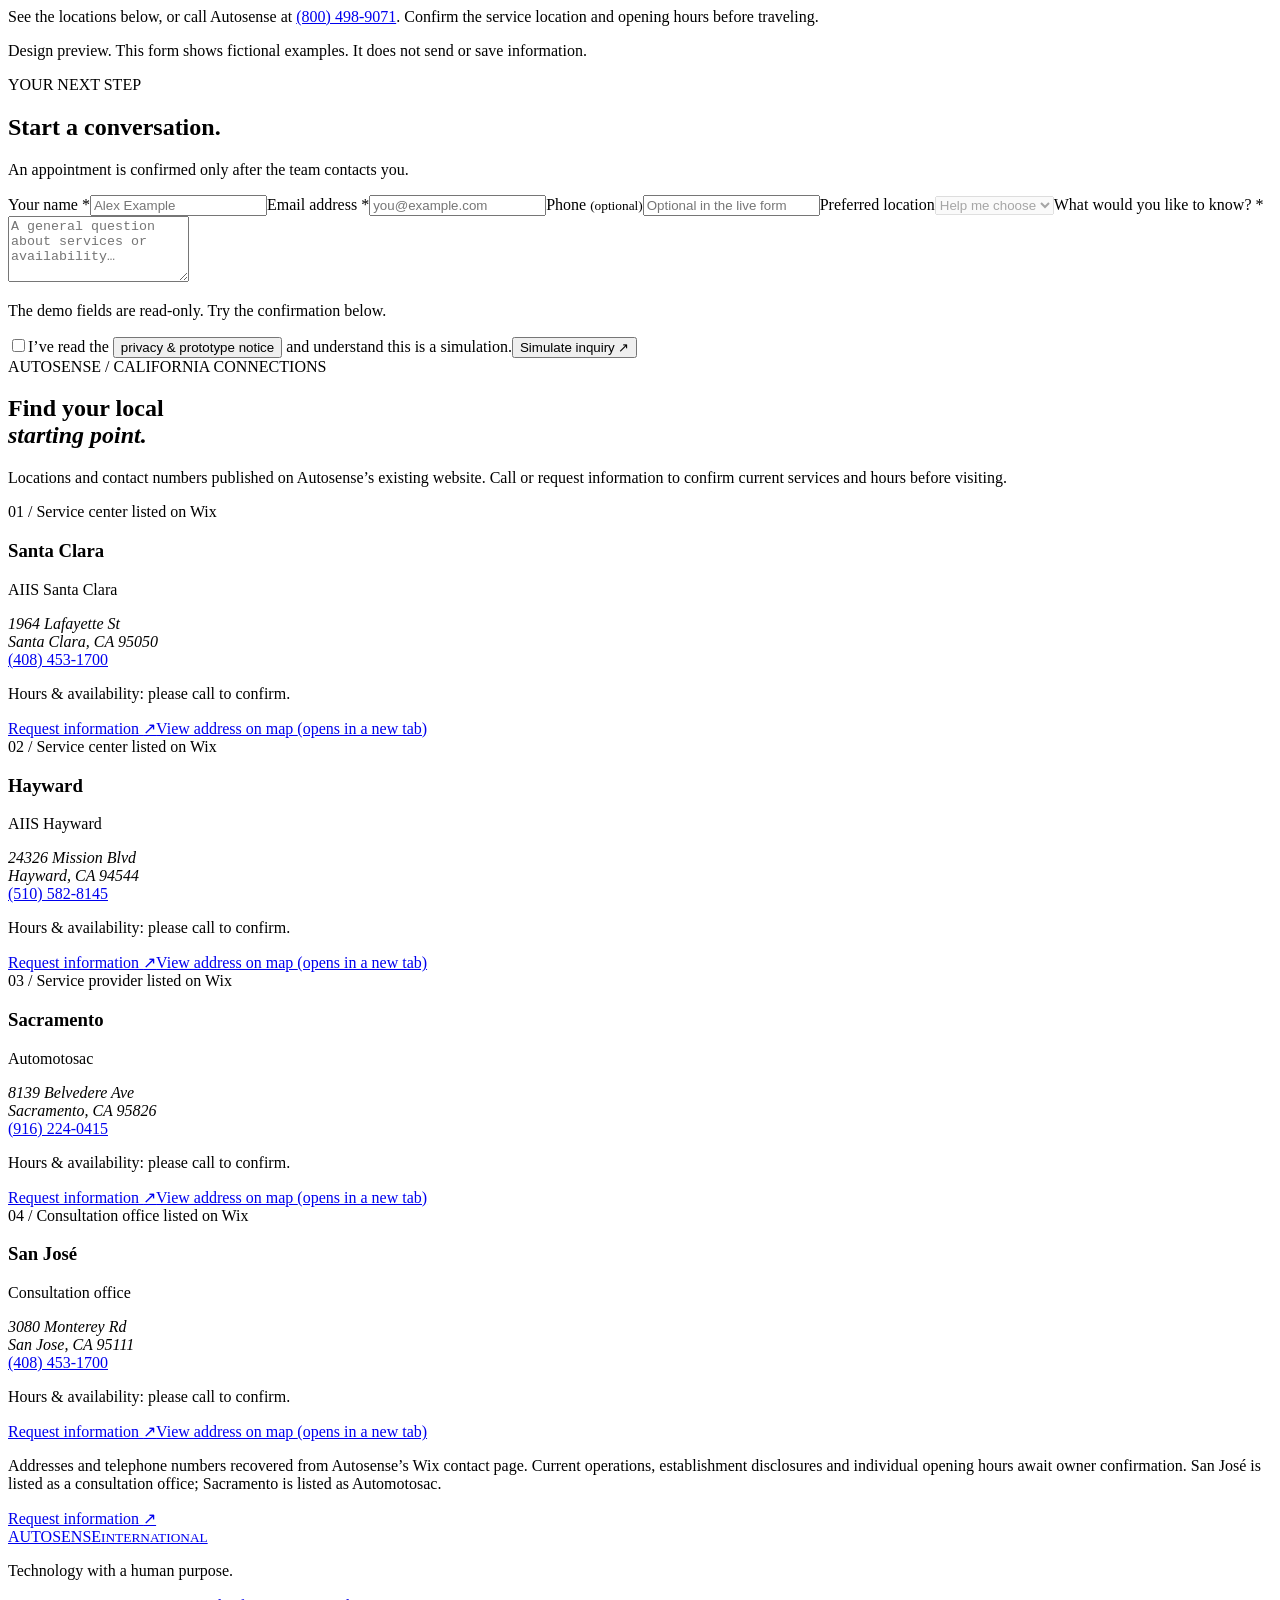
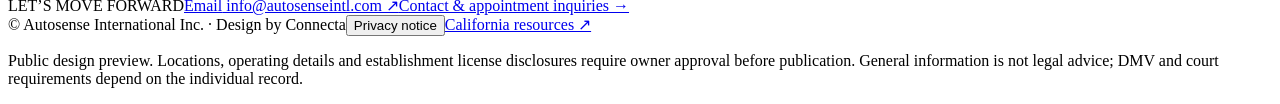
==== commit 4e7d31cb: "Update Autosense public demo to V2.3 from 582996c" ====
--- a/contact/index.html
+++ b/contact/index.html
@@ -12,12 +12,12 @@
   <meta property="og:description" content="Ignition interlock technology. A personal conversation. A clearer next step.">
   <title>Contact & Appointments — Autosense International</title>
   <link rel="icon" href="/autosense-v21-demo/assets/mark.svg" type="image/svg+xml">
-  <link rel="stylesheet" href="/autosense-v21-demo/style.css?v=5">
+  <link rel="stylesheet" href="/autosense-v21-demo/style.css?v=6">
   <script src="/autosense-v21-demo/demo.js?v=2" type="module"></script>
 </head>
 <body data-demo-page="contact">
   <a class="skip" href="#main">Skip to content</a>
-  <div class="review-bar">DESIGN PREVIEW <span>Cinematic V2.2 · Demonstration only</span></div>
+  <div class="review-bar">DESIGN PREVIEW <span>Cinematic V2.3 · Demonstration only</span></div>
   <header class="site-header">
     <a class="brand" href="/autosense-v21-demo/" aria-label="Autosense International home"><svg viewBox="0 0 46 40" aria-hidden="true"><path d="M3 34 21 4h6L12 34zm17 0 9-15 13 15H31l-5-6-4 6z"/></svg><span>AUTOSENSE<small>INTERNATIONAL</small></span></a>
     <button class="menu-toggle" aria-expanded="false" aria-controls="navigation">Menu <span aria-hidden="true">＋</span></button>
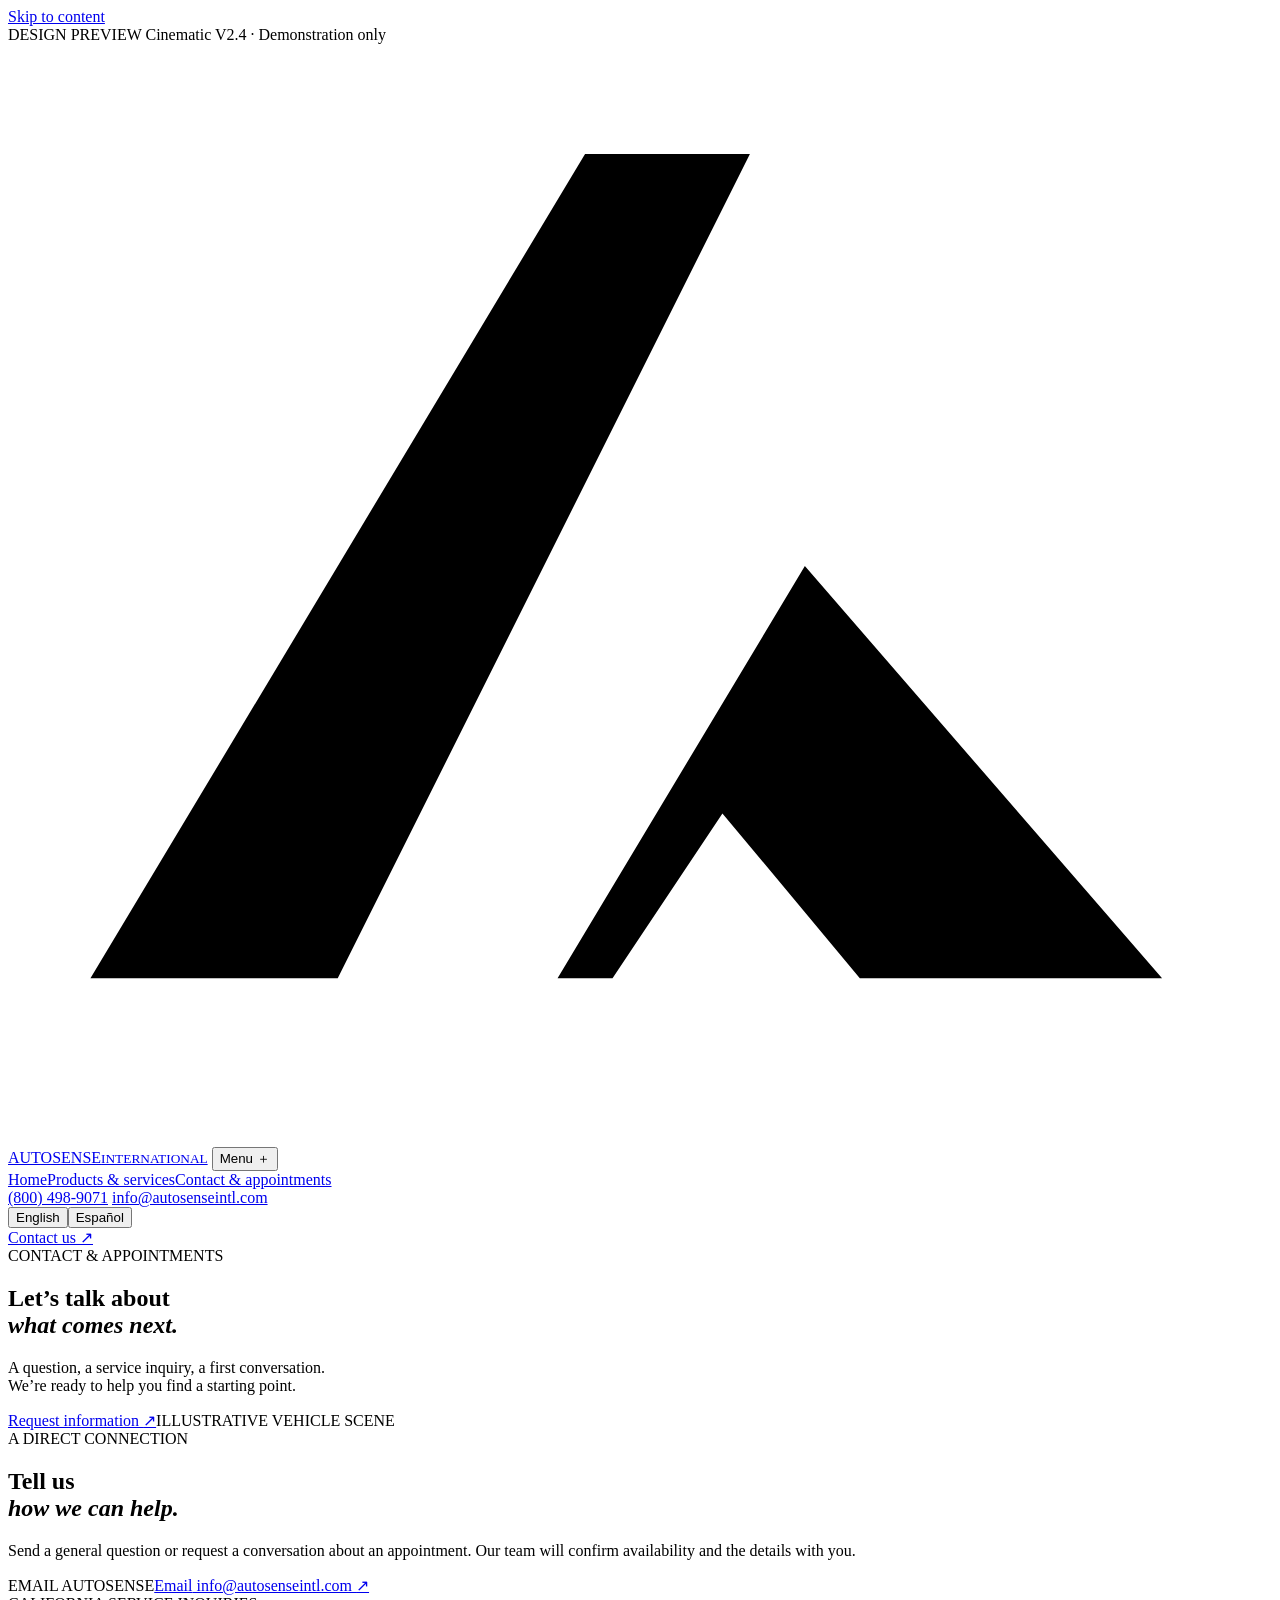
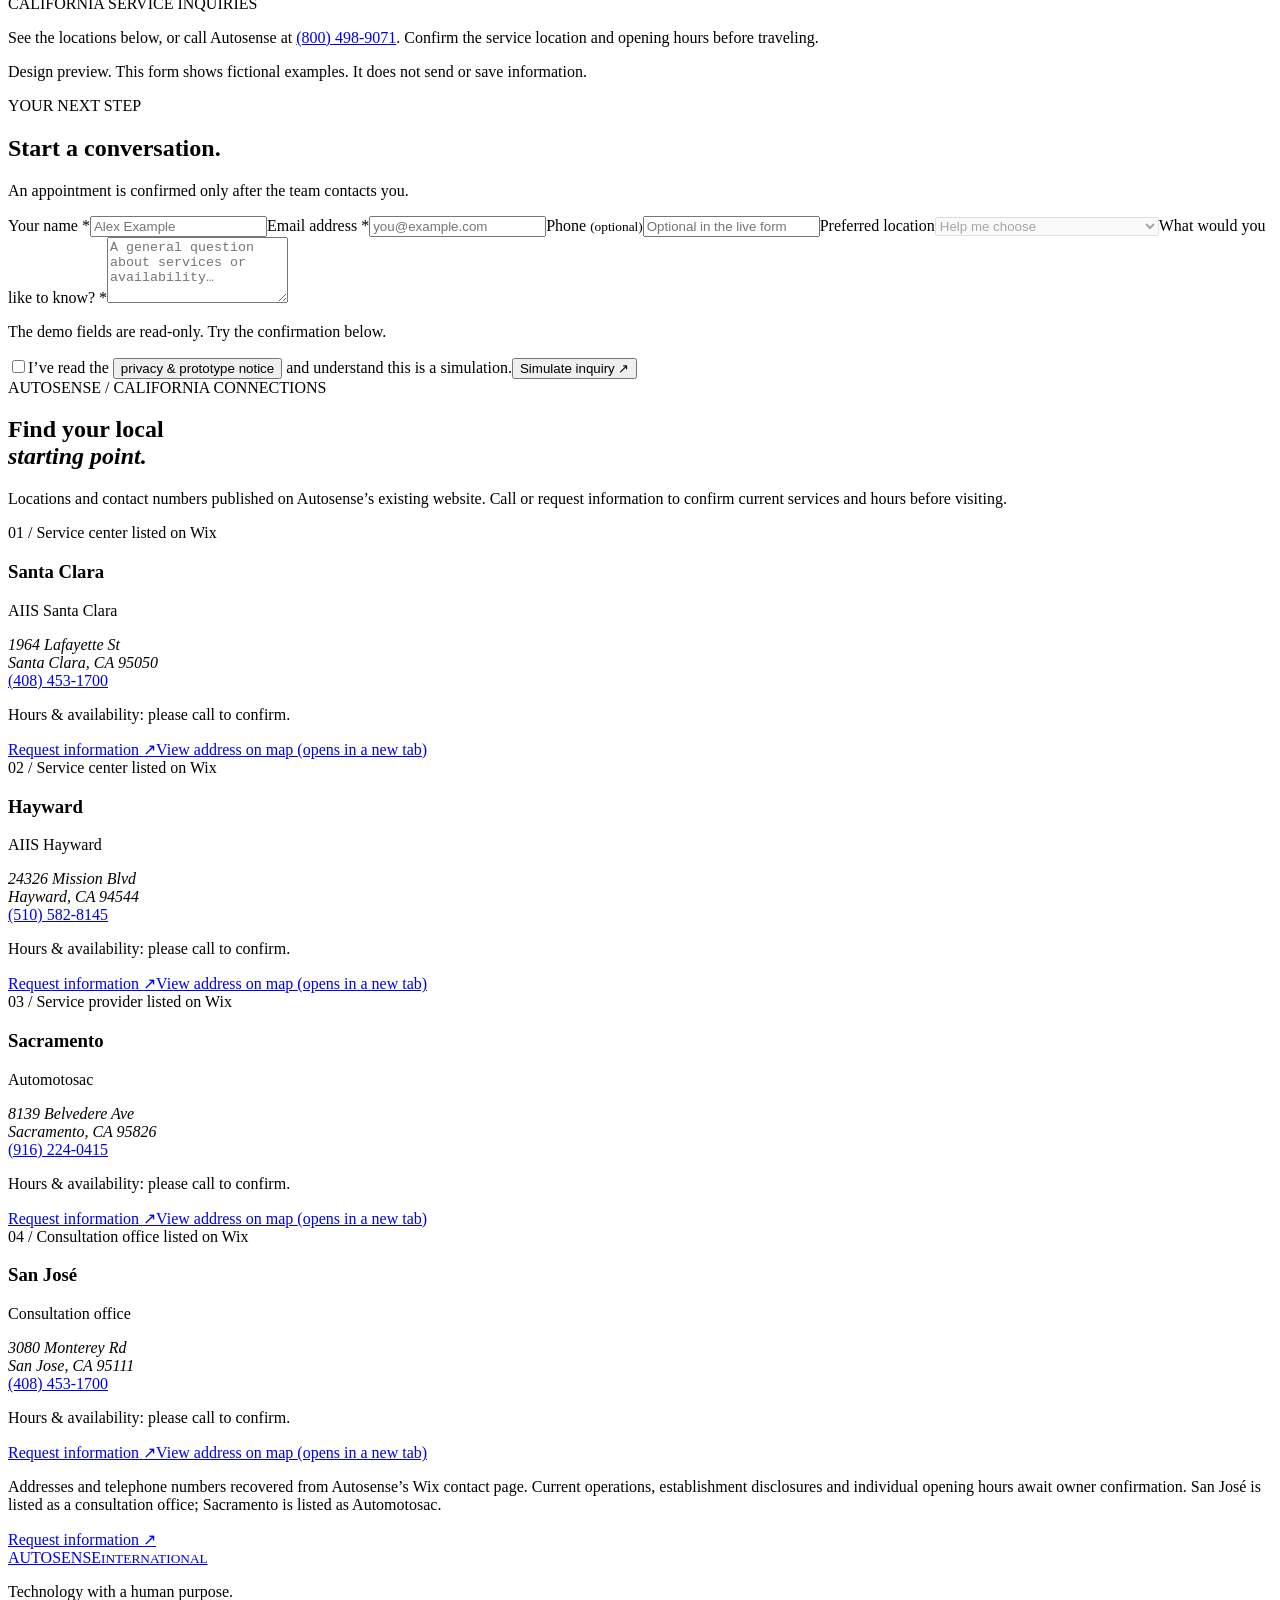
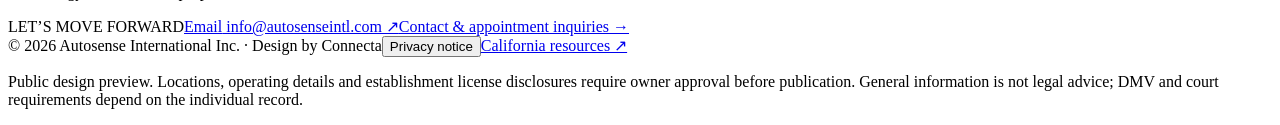
==== commit 04378b5e: "Update bilingual Contact demo with safe simulation" ====
--- a/contact/index.html
+++ b/contact/index.html
@@ -2,7 +2,7 @@
 <html lang="en">
 <head>
   <meta charset="UTF-8">
-  <meta http-equiv="Content-Security-Policy" content="default-src 'self'; img-src 'self'; style-src 'self'; script-src 'self'; connect-src 'none'; form-action 'none'; base-uri 'none'; object-src 'none'">
+  <meta http-equiv="Content-Security-Policy" content="default-src &apos;self&apos;; img-src &apos;self&apos;; style-src &apos;self&apos;; script-src &apos;self&apos;; connect-src &apos;none&apos;; form-action &apos;none&apos;; base-uri &apos;none&apos;; object-src &apos;none&apos;">
   <meta name="viewport" content="width=device-width, initial-scale=1">
   <meta name="robots" content="noindex, nofollow">
   <meta name="theme-color" content="#0b1622">
@@ -12,12 +12,12 @@
   <meta property="og:description" content="Ignition interlock technology. A personal conversation. A clearer next step.">
   <title>Contact & Appointments — Autosense International</title>
   <link rel="icon" href="/autosense-v21-demo/assets/mark.svg" type="image/svg+xml">
-  <link rel="stylesheet" href="/autosense-v21-demo/style.css?v=6">
-  <script src="/autosense-v21-demo/demo.js?v=2" type="module"></script>
+  <link rel="stylesheet" href="/autosense-v21-demo/style.css?v=24">
+  <script src="../demo.js?v=24" type="module"></script>
 </head>
 <body data-demo-page="contact">
   <a class="skip" href="#main">Skip to content</a>
-  <div class="review-bar">DESIGN PREVIEW <span>Cinematic V2.3 · Demonstration only</span></div>
+  <div class="review-bar">DESIGN PREVIEW <span>Cinematic V2.4 · Demonstration only</span></div>
   <header class="site-header">
     <a class="brand" href="/autosense-v21-demo/" aria-label="Autosense International home"><svg viewBox="0 0 46 40" aria-hidden="true"><path d="M3 34 21 4h6L12 34zm17 0 9-15 13 15H31l-5-6-4 6z"/></svg><span>AUTOSENSE<small>INTERNATIONAL</small></span></a>
     <button class="menu-toggle" aria-expanded="false" aria-controls="navigation">Menu <span aria-hidden="true">＋</span></button>
@@ -26,9 +26,10 @@
       <a href="tel:+18004989071" aria-label="Call Autosense at (800) 498-9071">(800) 498-9071</a>
       <a href="mailto:info@autosenseintl.com" aria-label="Email Autosense at info@autosenseintl.com">info@autosenseintl.com</a>
     </div>
+    <div class="language-switch" role="group" aria-label="Website language"><button type="button" data-language="en" lang="en" aria-pressed="true">English</button><button type="button" data-language="es" lang="es" aria-pressed="false">Español</button></div>
     <a class="nav-cta button" href="/autosense-v21-demo/contact/#inquiry">Contact us <span aria-hidden="true">↗</span></a>
   </header>
-  <main id="main" tabindex="-1"><section class="contact-intro page-intro"><div class="contact-visual" aria-hidden="true"></div><span class="eyebrow">CONTACT & APPOINTMENTS</span><h1>Let’s talk about<br><em>what comes next.</em></h1><p>A question, a service inquiry, a first conversation.<br>We’re ready to help you find a starting point.</p><a class="button" href="/autosense-v21-demo/contact/#inquiry">Request information <span aria-hidden="true">↗</span></a><span class="contact-scene-label">ILLUSTRATIVE VEHICLE SCENE</span></section><section class="contact-layout section"><aside><span class="eyebrow">A DIRECT CONNECTION</span><h2>Tell us<br><em>how we can help.</em></h2><p>Send a general question or request a conversation about an appointment. Our team will confirm availability and the details with you.</p><div class="contact-line"><span>EMAIL AUTOSENSE</span><a href="mailto:info@autosenseintl.com" aria-label="Email Autosense at info@autosenseintl.com"><span class="email-label">Email</span> info@autosenseintl.com <span aria-hidden="true">↗</span></a></div><div class="contact-line"><span>CALIFORNIA SERVICE INQUIRIES</span><p>See the locations below, or call Autosense at <a href="tel:+18004989071">(800) 498-9071</a>. Confirm the service location and opening hours before traveling.</p></div><p class="review-inline">Design preview. This form shows fictional examples. It does not send or save information.</p></aside><div class="form-panel" id="inquiry" tabindex="-1"><span class="eyebrow">YOUR NEXT STEP</span><h2>Start a conversation.</h2><p>An appointment is confirmed only after the team contacts you.</p><form id="contact-form"><div class="form-grid"><label>Your name <span>*</span><input readonly autocomplete="off" required minlength="2" maxlength="80" placeholder="Alex Example"></label><label>Email address <span>*</span><input readonly autocomplete="off" type="email" required maxlength="160" placeholder="you@example.com"></label><label>Phone <small>(optional)</small><input readonly autocomplete="off" type="tel" maxlength="30" placeholder="Optional in the live form"></label><label>Preferred location<select disabled><option value="unsure">Help me choose</option value="santa-clara">Santa Clara — confirm availability</option value="hayward">Hayward — confirm availability</option value="sacramento">Sacramento — confirm availability</option value="general">General information</option></select></label><label class="full">What would you like to know? <span>*</span><textarea readonly rows="4" required minlength="10" maxlength="1500" placeholder="A general question about services or availability…"></textarea></label></div><p class="sensitive-note">The demo fields are read-only. Try the confirmation below.</p><label class="consent"><input type="checkbox" required><span>I’ve read the <button type="button" class="text-button" data-dialog="privacy">privacy & prototype notice</button> and understand this is a simulation.</span></label><button class="button dark submit" type="button" id="simulate-inquiry">Simulate inquiry <span aria-hidden="true">↗</span></button><div id="form-status" role="status" aria-live="polite"></div></form></div></section><section class="locations section" id="locations"><span class="eyebrow">AUTOSENSE / CALIFORNIA CONNECTIONS</span><h2>Find your local<br><em>starting point.</em></h2><p class="location-intro">Locations and contact numbers published on Autosense’s existing website. Call or request information to confirm current services and hours before visiting.</p><div class="location-rows"><article><span>01 / Service center listed on Wix</span><h3>Santa Clara</h3><p class="location-name">AIIS Santa Clara</p><address>1964 Lafayette St<br>Santa Clara, CA 95050</address><a class="location-phone" href="tel:+14084531700" aria-label="Call AIIS Santa Clara at (408) 453-1700">(408) 453-1700</a><p class="location-hours">Hours & availability: please call to confirm.</p><div class="location-actions"><a class="button outline" href="/autosense-v21-demo/contact/#inquiry">Request information <span aria-hidden="true">↗</span></a><a href="https://www.google.com/maps/search/?api=1&query=1964%20Lafayette%20St%2C%20Santa%20Clara%2C%20CA%2095050" target="_blank" rel="noopener noreferrer">View address on map <span class="sr-only"> (opens in a new tab)</span></a></div></article><article><span>02 / Service center listed on Wix</span><h3>Hayward</h3><p class="location-name">AIIS Hayward</p><address>24326 Mission Blvd<br>Hayward, CA 94544</address><a class="location-phone" href="tel:+15105828145" aria-label="Call AIIS Hayward at (510) 582-8145">(510) 582-8145</a><p class="location-hours">Hours & availability: please call to confirm.</p><div class="location-actions"><a class="button outline" href="/autosense-v21-demo/contact/#inquiry">Request information <span aria-hidden="true">↗</span></a><a href="https://www.google.com/maps/search/?api=1&query=24326%20Mission%20Blvd%2C%20Hayward%2C%20CA%2094544" target="_blank" rel="noopener noreferrer">View address on map <span class="sr-only"> (opens in a new tab)</span></a></div></article><article><span>03 / Service provider listed on Wix</span><h3>Sacramento</h3><p class="location-name">Automotosac</p><address>8139 Belvedere Ave<br>Sacramento, CA 95826</address><a class="location-phone" href="tel:+19162240415" aria-label="Call Automotosac at (916) 224-0415">(916) 224-0415</a><p class="location-hours">Hours & availability: please call to confirm.</p><div class="location-actions"><a class="button outline" href="/autosense-v21-demo/contact/#inquiry">Request information <span aria-hidden="true">↗</span></a><a href="https://www.google.com/maps/search/?api=1&query=8139%20Belvedere%20Ave%2C%20Sacramento%2C%20CA%2095826" target="_blank" rel="noopener noreferrer">View address on map <span class="sr-only"> (opens in a new tab)</span></a></div></article><article><span>04 / Consultation office listed on Wix</span><h3>San José</h3><p class="location-name">Consultation office</p><address>3080 Monterey Rd<br>San Jose, CA 95111</address><a class="location-phone" href="tel:+14084531700" aria-label="Call Consultation office at (408) 453-1700">(408) 453-1700</a><p class="location-hours">Hours & availability: please call to confirm.</p><div class="location-actions"><a class="button outline" href="/autosense-v21-demo/contact/#inquiry">Request information <span aria-hidden="true">↗</span></a><a href="https://www.google.com/maps/search/?api=1&query=3080%20Monterey%20Rd%2C%20San%20Jose%2C%20CA%2095111" target="_blank" rel="noopener noreferrer">View address on map <span class="sr-only"> (opens in a new tab)</span></a></div></article></div><p class="fine-print">Addresses and telephone numbers recovered from Autosense’s Wix contact page. Current operations, establishment disclosures and individual opening hours await owner confirmation. San José is listed as a consultation office; Sacramento is listed as Automotosac.</p><a class="button outline" href="/autosense-v21-demo/contact/#inquiry">Request information <span aria-hidden="true">↗</span></a></section></main>
+  <main id="main" tabindex="-1"><section class="contact-intro page-intro"><div class="contact-visual" aria-hidden="true"></div><span class="eyebrow">CONTACT & APPOINTMENTS</span><h1>Let’s talk about<br><em>what comes next.</em></h1><p>A question, a service inquiry, a first conversation.<br>We’re ready to help you find a starting point.</p><a class="button" href="/autosense-v21-demo/contact/#inquiry">Request information <span aria-hidden="true">↗</span></a><span class="contact-scene-label">ILLUSTRATIVE VEHICLE SCENE</span></section><section class="contact-layout section"><aside><span class="eyebrow">A DIRECT CONNECTION</span><h2>Tell us<br><em>how we can help.</em></h2><p>Send a general question or request a conversation about an appointment. Our team will confirm availability and the details with you.</p><div class="contact-line"><span>EMAIL AUTOSENSE</span><a href="mailto:info@autosenseintl.com" aria-label="Email Autosense at info@autosenseintl.com"><span class="email-label">Email</span> info@autosenseintl.com <span aria-hidden="true">↗</span></a></div><div class="contact-line"><span>CALIFORNIA SERVICE INQUIRIES</span><p>See the locations below, or call Autosense at <a href="tel:+18004989071">(800) 498-9071</a>. Confirm the service location and opening hours before traveling.</p></div><p class="review-inline">Design preview. This form shows fictional examples. It does not send or save information.</p></aside><div class="form-panel" id="inquiry" tabindex="-1"><span class="eyebrow">YOUR NEXT STEP</span><h2>Start a conversation.</h2><p>An appointment is confirmed only after the team contacts you.</p><form id="contact-form"><div class="form-grid"><label>Your name <span>*</span><input readonly autocomplete="off" required minlength="2" maxlength="80" placeholder="Alex Example"></label><label>Email address <span>*</span><input readonly autocomplete="off" type="email" required maxlength="160" placeholder="you@example.com"></label><label>Phone <small>(optional)</small><input readonly autocomplete="off" type="tel" maxlength="30" placeholder="Optional in the live form"></label><label>Preferred location<select disabled><option value="unsure">Help me choose</option><option value="santa-clara">Santa Clara — confirm availability</option><option value="hayward">Hayward — confirm availability</option><option value="sacramento">Sacramento — confirm availability</option><option value="general">General information</option></select></label><label class="full">What would you like to know? <span>*</span><textarea readonly rows="4" required minlength="10" maxlength="1500" placeholder="A general question about services or availability…"></textarea></label></div><p class="sensitive-note">The demo fields are read-only. Try the confirmation below.</p><label class="consent"><input type="checkbox" required><span>I’ve read the <button type="button" class="text-button" data-dialog="privacy">privacy & prototype notice</button> and understand this is a simulation.</span></label><button class="button dark submit" type="button" id="simulate-inquiry">Simulate inquiry <span aria-hidden="true">↗</span></button><div id="form-status" role="status" aria-live="polite"></div></form></div></section><section class="locations section" id="locations"><span class="eyebrow">AUTOSENSE / CALIFORNIA CONNECTIONS</span><h2>Find your local<br><em>starting point.</em></h2><p class="location-intro">Locations and contact numbers published on Autosense’s existing website. Call or request information to confirm current services and hours before visiting.</p><div class="location-rows"><article><span>01 / Service center listed on Wix</span><h3>Santa Clara</h3><p class="location-name">AIIS Santa Clara</p><address>1964 Lafayette St<br>Santa Clara, CA 95050</address><a class="location-phone" href="tel:+14084531700" aria-label="Call AIIS Santa Clara at (408) 453-1700">(408) 453-1700</a><p class="location-hours">Hours & availability: please call to confirm.</p><div class="location-actions"><a class="button outline" href="/autosense-v21-demo/contact/#inquiry">Request information <span aria-hidden="true">↗</span></a><a href="https://www.google.com/maps/search/?api=1&query=1964%20Lafayette%20St%2C%20Santa%20Clara%2C%20CA%2095050" target="_blank" rel="noopener noreferrer">View address on map <span class="sr-only"> (opens in a new tab)</span></a></div></article><article><span>02 / Service center listed on Wix</span><h3>Hayward</h3><p class="location-name">AIIS Hayward</p><address>24326 Mission Blvd<br>Hayward, CA 94544</address><a class="location-phone" href="tel:+15105828145" aria-label="Call AIIS Hayward at (510) 582-8145">(510) 582-8145</a><p class="location-hours">Hours & availability: please call to confirm.</p><div class="location-actions"><a class="button outline" href="/autosense-v21-demo/contact/#inquiry">Request information <span aria-hidden="true">↗</span></a><a href="https://www.google.com/maps/search/?api=1&query=24326%20Mission%20Blvd%2C%20Hayward%2C%20CA%2094544" target="_blank" rel="noopener noreferrer">View address on map <span class="sr-only"> (opens in a new tab)</span></a></div></article><article><span>03 / Service provider listed on Wix</span><h3>Sacramento</h3><p class="location-name">Automotosac</p><address>8139 Belvedere Ave<br>Sacramento, CA 95826</address><a class="location-phone" href="tel:+19162240415" aria-label="Call Automotosac at (916) 224-0415">(916) 224-0415</a><p class="location-hours">Hours & availability: please call to confirm.</p><div class="location-actions"><a class="button outline" href="/autosense-v21-demo/contact/#inquiry">Request information <span aria-hidden="true">↗</span></a><a href="https://www.google.com/maps/search/?api=1&query=8139%20Belvedere%20Ave%2C%20Sacramento%2C%20CA%2095826" target="_blank" rel="noopener noreferrer">View address on map <span class="sr-only"> (opens in a new tab)</span></a></div></article><article><span>04 / Consultation office listed on Wix</span><h3>San José</h3><p class="location-name">Consultation office</p><address>3080 Monterey Rd<br>San Jose, CA 95111</address><a class="location-phone" href="tel:+14084531700" aria-label="Call Consultation office at (408) 453-1700">(408) 453-1700</a><p class="location-hours">Hours & availability: please call to confirm.</p><div class="location-actions"><a class="button outline" href="/autosense-v21-demo/contact/#inquiry">Request information <span aria-hidden="true">↗</span></a><a href="https://www.google.com/maps/search/?api=1&query=3080%20Monterey%20Rd%2C%20San%20Jose%2C%20CA%2095111" target="_blank" rel="noopener noreferrer">View address on map <span class="sr-only"> (opens in a new tab)</span></a></div></article></div><p class="fine-print">Addresses and telephone numbers recovered from Autosense’s Wix contact page. Current operations, establishment disclosures and individual opening hours await owner confirmation. San José is listed as a consultation office; Sacramento is listed as Automotosac.</p><a class="button outline" href="/autosense-v21-demo/contact/#inquiry">Request information <span aria-hidden="true">↗</span></a></section></main>
   <footer class="footer">
     <div class="footer-top"><div><a class="brand" href="/autosense-v21-demo/">AUTOSENSE<small>INTERNATIONAL</small></a><p>Technology with a human purpose.</p></div><div><span class="eyebrow">LET’S MOVE FORWARD</span><a class="footer-mail" href="mailto:info@autosenseintl.com" aria-label="Email Autosense at info@autosenseintl.com"><span class="email-label">Email</span> info@autosenseintl.com ↗</a><a class="footer-contact" href="/autosense-v21-demo/contact/#inquiry">Contact & appointment inquiries →</a></div></div>
     <div class="footer-bottom"><span>© <span id="year"></span> Autosense International Inc. · Design by Connecta</span><button class="text-button" data-dialog="privacy">Privacy notice</button><a href="/autosense-v21-demo/products-services/#california">California resources ↗</a></div>
